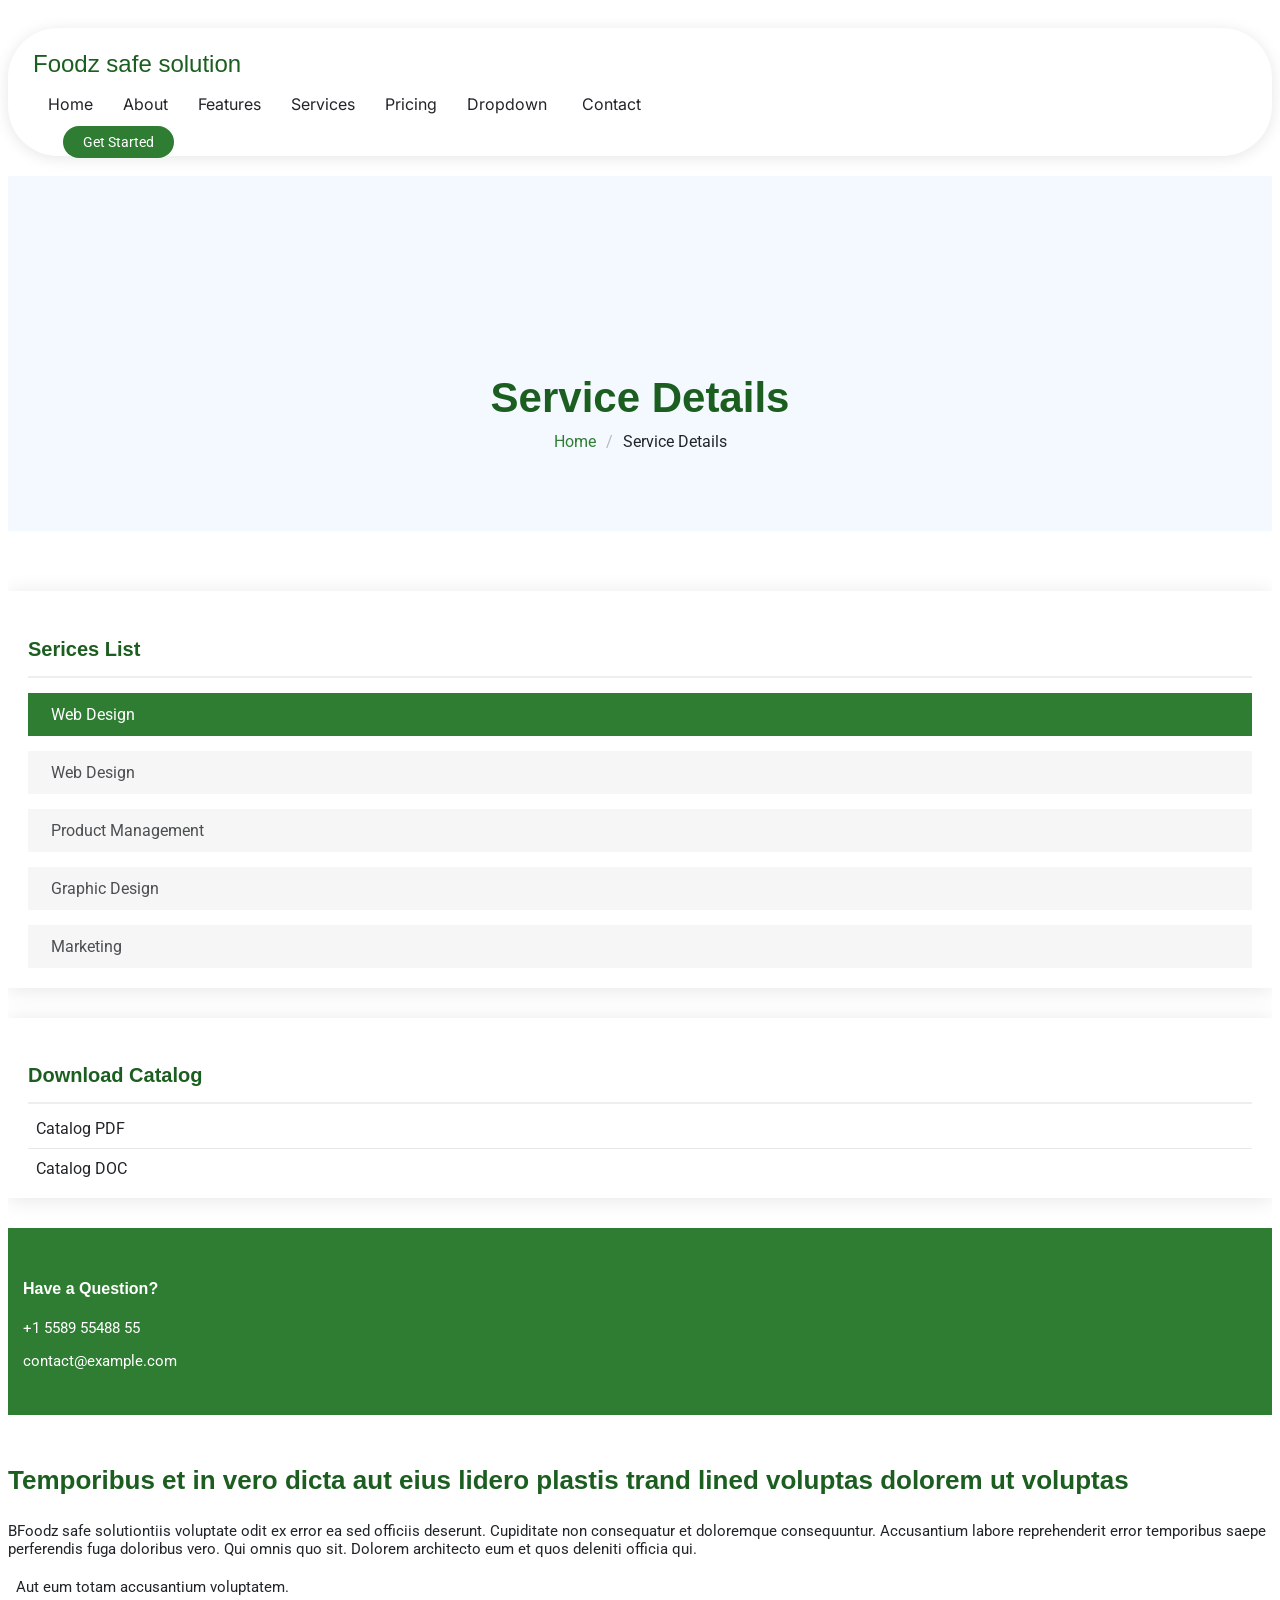
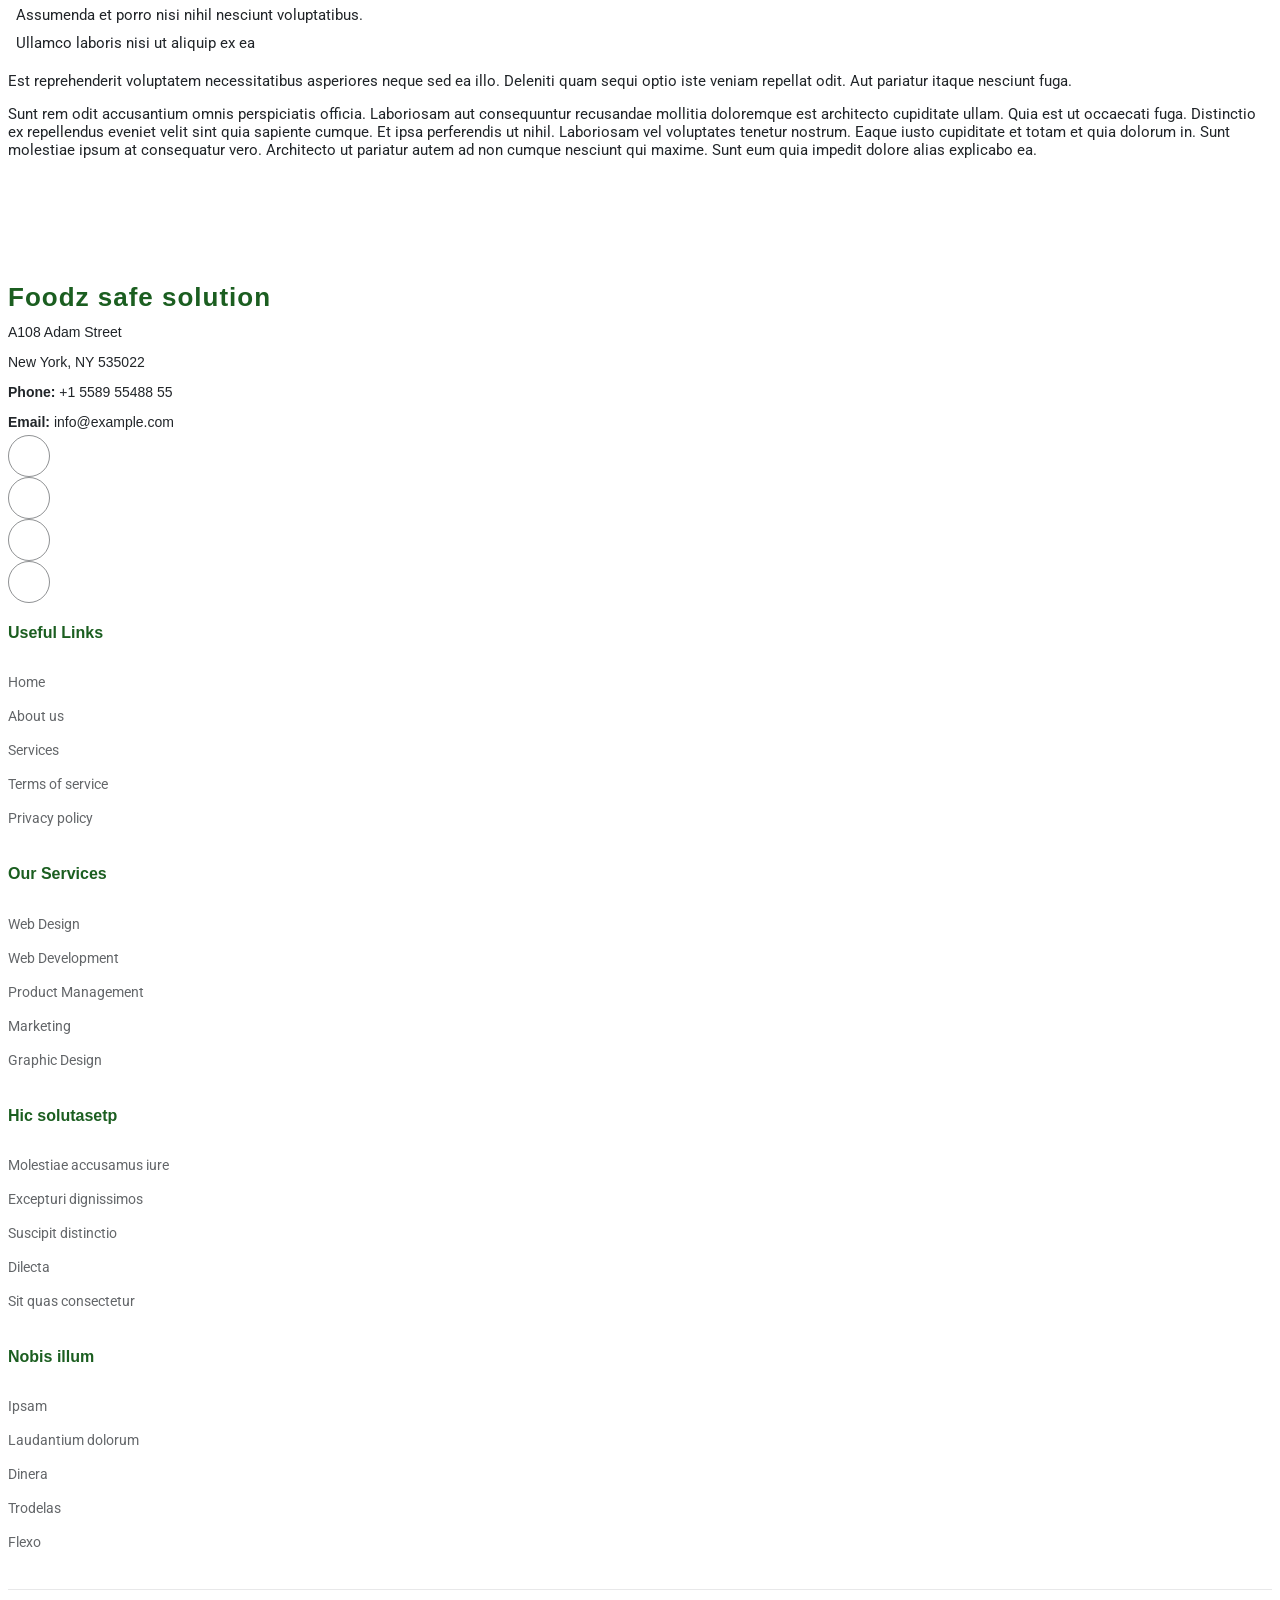
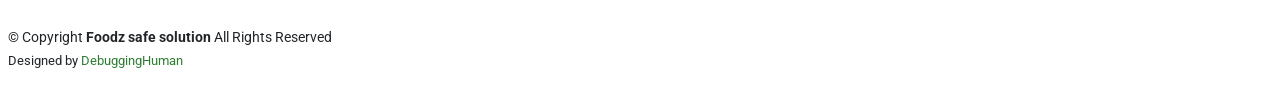
==== service-details.html @ 7468b407 "Initial commit" ====
<!DOCTYPE html>
<html lang="en">

<head>
  <meta charset="utf-8">
  <meta content="width=device-width, initial-scale=1.0" name="viewport">
  <title>Service Details - Foodz safe solution</title>
  <meta name="description" content="">
  <meta name="keywords" content="">

  <!-- Favicons -->
  <link href="assets/img/favicon.png" rel="icon">
  <link href="assets/img/apple-touch-icon.png" rel="apple-touch-icon">

  <!-- Fonts -->
  <link href="https://fonts.googleapis.com" rel="preconnect">
  <link href="https://fonts.gstatic.com" rel="preconnect" crossorigin>
  <link href="https://fonts.googleapis.com/css2?family=Roboto:ital,wght@0,100;0,300;0,400;0,500;0,700;0,900;1,100;1,300;1,400;1,500;1,700;1,900&family=Inter:wght@100;200;300;400;500;600;700;800;900&family=Nunito:ital,wght@0,200;0,300;0,400;0,500;0,600;0,700;0,800;0,900;1,200;1,300;1,400;1,500;1,600;1,700;1,800;1,900&display=swap" rel="stylesheet">

  <!-- Vendor CSS Files -->
  <link href="assets/vendor/bootstrap/css/bootstrap.min.css" rel="stylesheet">
  <link href="assets/vendor/bootstrap-icons/bootstrap-icons.css" rel="stylesheet">
  <link href="assets/vendor/aos/aos.css" rel="stylesheet">
  <link href="assets/vendor/glightbox/css/glightbox.min.css" rel="stylesheet">
  <link href="assets/vendor/swiper/swiper-bundle.min.css" rel="stylesheet">

  <!-- Main CSS File -->
  <link href="assets/css/main.css" rel="stylesheet">
</head>

<body class="service-details-page">

  <header id="header" class="header d-flex align-items-center fixed-top">
    <div class="header-container container-fluid container-xl position-relative d-flex align-items-center justify-content-between">

      <a href="index.html" class="logo d-flex align-items-center me-auto me-xl-0">
        <!-- Uncomment the line below if you also wish to use an image logo -->
        <!-- <img src="assets/img/logo.png" alt=""> -->
        <h1 class="sitename">Foodz safe solution</h1>
      </a>

      <nav id="navmenu" class="navmenu">
        <ul>
          <li><a href="#hero">Home</a></li>
          <li><a href="#about">About</a></li>
          <li><a href="#features">Features</a></li>
          <li><a href="#services">Services</a></li>
          <li><a href="#pricing">Pricing</a></li>
          <li class="dropdown"><a href="#"><span>Dropdown</span> <i class="bi bi-chevron-down toggle-dropdown"></i></a>
            <ul>
              <li><a href="#">Dropdown 1</a></li>
              <li class="dropdown"><a href="#"><span>Deep Dropdown</span> <i class="bi bi-chevron-down toggle-dropdown"></i></a>
                <ul>
                  <li><a href="#">Deep Dropdown 1</a></li>
                  <li><a href="#">Deep Dropdown 2</a></li>
                  <li><a href="#">Deep Dropdown 3</a></li>
                  <li><a href="#">Deep Dropdown 4</a></li>
                  <li><a href="#">Deep Dropdown 5</a></li>
                </ul>
              </li>
              <li><a href="#">Dropdown 2</a></li>
              <li><a href="#">Dropdown 3</a></li>
              <li><a href="#">Dropdown 4</a></li>
            </ul>
          </li>
          <li><a href="#contact">Contact</a></li>
        </ul>
        <i class="mobile-nav-toggle d-xl-none bi bi-list"></i>
      </nav>

      <a class="btn-getstarted" href="index.html#about">Get Started</a>

    </div>
  </header>

  <main class="main">

    <!-- Page Title -->
    <div class="page-title light-background">
      <div class="container">
        <h1>Service Details</h1>
        <nav class="breadcrumbs">
          <ol>
            <li><a href="index.html">Home</a></li>
            <li class="current">Service Details</li>
          </ol>
        </nav>
      </div>
    </div><!-- End Page Title -->

    <!-- Service Details Section -->
    <section id="service-details" class="service-details section">

      <div class="container">

        <div class="row gy-5">

          <div class="col-lg-4" data-aos="fade-up" data-aos-delay="100">

            <div class="service-box">
              <h4>Serices List</h4>
              <div class="services-list">
                <a href="#" class="active"><i class="bi bi-arrow-right-circle"></i><span>Web Design</span></a>
                <a href="#"><i class="bi bi-arrow-right-circle"></i><span>Web Design</span></a>
                <a href="#"><i class="bi bi-arrow-right-circle"></i><span>Product Management</span></a>
                <a href="#"><i class="bi bi-arrow-right-circle"></i><span>Graphic Design</span></a>
                <a href="#"><i class="bi bi-arrow-right-circle"></i><span>Marketing</span></a>
              </div>
            </div><!-- End Services List -->

            <div class="service-box">
              <h4>Download Catalog</h4>
              <div class="download-catalog">
                <a href="#"><i class="bi bi-filetype-pdf"></i><span>Catalog PDF</span></a>
                <a href="#"><i class="bi bi-file-earmark-word"></i><span>Catalog DOC</span></a>
              </div>
            </div><!-- End Services List -->

            <div class="help-box d-flex flex-column justify-content-center align-items-center">
              <i class="bi bi-headset help-icon"></i>
              <h4>Have a Question?</h4>
              <p class="d-flex align-items-center mt-2 mb-0"><i class="bi bi-telephone me-2"></i> <span>+1 5589 55488 55</span></p>
              <p class="d-flex align-items-center mt-1 mb-0"><i class="bi bi-envelope me-2"></i> <a href="mailto:contact@example.com">contact@example.com</a></p>
            </div>

          </div>

          <div class="col-lg-8 ps-lg-5" data-aos="fade-up" data-aos-delay="200">
            <img src="assets/img/services.jpg" alt="" class="img-fluid services-img">
            <h3>Temporibus et in vero dicta aut eius lidero plastis trand lined voluptas dolorem ut voluptas</h3>
            <p>
              BFoodz safe solutiontiis voluptate odit ex error ea sed officiis deserunt. Cupiditate non consequatur et doloremque consequuntur. Accusantium labore reprehenderit error temporibus saepe perferendis fuga doloribus vero. Qui omnis quo sit. Dolorem architecto eum et quos deleniti officia qui.
            </p>
            <ul>
              <li><i class="bi bi-check-circle"></i> <span>Aut eum totam accusantium voluptatem.</span></li>
              <li><i class="bi bi-check-circle"></i> <span>Assumenda et porro nisi nihil nesciunt voluptatibus.</span></li>
              <li><i class="bi bi-check-circle"></i> <span>Ullamco laboris nisi ut aliquip ex ea</span></li>
            </ul>
            <p>
              Est reprehenderit voluptatem necessitatibus asperiores neque sed ea illo. Deleniti quam sequi optio iste veniam repellat odit. Aut pariatur itaque nesciunt fuga.
            </p>
            <p>
              Sunt rem odit accusantium omnis perspiciatis officia. Laboriosam aut consequuntur recusandae mollitia doloremque est architecto cupiditate ullam. Quia est ut occaecati fuga. Distinctio ex repellendus eveniet velit sint quia sapiente cumque. Et ipsa perferendis ut nihil. Laboriosam vel voluptates tenetur nostrum. Eaque iusto cupiditate et totam et quia dolorum in. Sunt molestiae ipsum at consequatur vero. Architecto ut pariatur autem ad non cumque nesciunt qui maxime. Sunt eum quia impedit dolore alias explicabo ea.
            </p>
          </div>

        </div>

      </div>

    </section><!-- /Service Details Section -->

  </main>

  <footer id="footer" class="footer">

    <div class="container footer-top">
      <div class="row gy-4">
        <div class="col-lg-4 col-md-6 footer-about">
          <a href="index.html" class="logo d-flex align-items-center">
            <span class="sitename">Foodz safe solution</span>
          </a>
          <div class="footer-contact pt-3">
            <p>A108 Adam Street</p>
            <p>New York, NY 535022</p>
            <p class="mt-3"><strong>Phone:</strong> <span>+1 5589 55488 55</span></p>
            <p><strong>Email:</strong> <span>info@example.com</span></p>
          </div>
          <div class="social-links d-flex mt-4">
            <a href=""><i class="bi bi-twitter-x"></i></a>
            <a href=""><i class="bi bi-facebook"></i></a>
            <a href=""><i class="bi bi-instagram"></i></a>
            <a href=""><i class="bi bi-linkedin"></i></a>
          </div>
        </div>

        <div class="col-lg-2 col-md-3 footer-links">
          <h4>Useful Links</h4>
          <ul>
            <li><a href="#">Home</a></li>
            <li><a href="#">About us</a></li>
            <li><a href="#">Services</a></li>
            <li><a href="#">Terms of service</a></li>
            <li><a href="#">Privacy policy</a></li>
          </ul>
        </div>

        <div class="col-lg-2 col-md-3 footer-links">
          <h4>Our Services</h4>
          <ul>
            <li><a href="#">Web Design</a></li>
            <li><a href="#">Web Development</a></li>
            <li><a href="#">Product Management</a></li>
            <li><a href="#">Marketing</a></li>
            <li><a href="#">Graphic Design</a></li>
          </ul>
        </div>

        <div class="col-lg-2 col-md-3 footer-links">
          <h4>Hic solutasetp</h4>
          <ul>
            <li><a href="#">Molestiae accusamus iure</a></li>
            <li><a href="#">Excepturi dignissimos</a></li>
            <li><a href="#">Suscipit distinctio</a></li>
            <li><a href="#">Dilecta</a></li>
            <li><a href="#">Sit quas consectetur</a></li>
          </ul>
        </div>

        <div class="col-lg-2 col-md-3 footer-links">
          <h4>Nobis illum</h4>
          <ul>
            <li><a href="#">Ipsam</a></li>
            <li><a href="#">Laudantium dolorum</a></li>
            <li><a href="#">Dinera</a></li>
            <li><a href="#">Trodelas</a></li>
            <li><a href="#">Flexo</a></li>
          </ul>
        </div>

      </div>
    </div>

    <div class="container copyright text-center mt-4">
      <p>© <span>Copyright</span> <strong class="px-1 sitename">Foodz safe solution</strong> <span>All Rights Reserved</span></p>
      <div class="credits">
        Designed by <a href="https://debugginghuman.com/">DebuggingHuman</a>
      </div>
    </div>

  </footer>

  <!-- Scroll Top -->
  <a href="#" id="scroll-top" class="scroll-top d-flex align-items-center justify-content-center"><i class="bi bi-arrow-up-short"></i></a>

  <!-- Vendor JS Files -->
  <script src="assets/vendor/bootstrap/js/bootstrap.bundle.min.js"></script>
  <script src="assets/vendor/aos/aos.js"></script>
  <script src="assets/vendor/glightbox/js/glightbox.min.js"></script>
  <script src="assets/vendor/swiper/swiper-bundle.min.js"></script>
  <script src="assets/vendor/purecounter/purecounter_vanilla.js"></script>

  <!-- Main JS File -->
  <script src="assets/js/main.js"></script>

</body>

</html>
---- assets/css/main.css ----
/* Fonts */
:root {
  --default-font: "Roboto",  system-ui, -apple-system, "Segoe UI", Roboto, "Helvetica Neue", Arial, "Noto Sans", "Liberation Sans", sans-serif, "Apple Color Emoji", "Segoe UI Emoji", "Segoe UI Symbol", "Noto Color Emoji";
  --heading-font: "Sora",  sans-serif;
  --nav-font: "Inter",  sans-serif;
}

/* Global Colors - The following color variables are used throughout the website. Updating them here will change the color scheme of the entire website */
:root { 
  --background-color: #ffffff; /* Background color for the entire website, including individual sections */
  --default-color: #212529; /* Default color used for the majority of the text content across the entire website */
  --heading-color: #1B5E20; /* Color for headings, subheadings and title throughout the website */
  --accent-color: #2E7D32; /* Accent color that represents your brand on the website. It's used for buttons, links, and other elements that need to stand out */
  --surface-color: #ffffff; /* The surface color is used as a background of boxed elements within sections, such as cards, icon boxes, or other elements that require a visual separation from the global background. */
  --contrast-color: #ffffff; /* Contrast color for text, ensuring readability against backgrounds of accent, heading, or default colors. */
}

/* Nav Menu Colors - The following color variables are used specifically for the navigation menu. They are separate from the global colors to allow for more customization options */
:root {
  --nav-color: #212529;  /* The default color of the main navmenu links */
  --nav-hover-color: #2E7D32; /* Applied to main navmenu links when they are hovered over or active */
  --nav-mobile-background-color: #ffffff; /* Used as the background color for mobile navigation menu */
  --nav-dropdown-background-color: #ffffff; /* Used as the background color for dropdown items that appear when hovering over primary navigation items */
  --nav-dropdown-color: #212529; /* Used for navigation links of the dropdown items in the navigation menu. */
  --nav-dropdown-hover-color: #2E7D32; /* Similar to --nav-hover-color, this color is applied to dropdown navigation links when they are hovered over. */
}

/* Color Presets - These classes override global colors when applied to any section or element, providing reuse of the sam color scheme. */

.light-background {
  --background-color: #f3f9ff;
  --surface-color: #ffffff;
}

.dark-background {
  --background-color: #2E7D32;
  --default-color: #ffffff;
  --heading-color: #ffffff;
  --surface-color: #4CAF50;
  --contrast-color: #ffffff;
}

/* Smooth scroll */
:root {
  scroll-behavior: smooth;
}

/*--------------------------------------------------------------
# General Styling & Shared Classes
--------------------------------------------------------------*/
body {
  color: var(--default-color);
  background-color: var(--background-color);
  font-family: var(--default-font);
}

a {
  color: var(--accent-color);
  text-decoration: none;
  transition: 0.3s;
}

a:hover {
  color: color-mix(in srgb, var(--accent-color), transparent 25%);
  text-decoration: none;
}

h1,
h2,
h3,
h4,
h5,
h6 {
  color: var(--heading-color);
  font-family: var(--heading-font);
}

/* PHP Email Form Messages
------------------------------*/
.php-email-form .error-message {
  display: none;
  background: #df1529;
  color: #ffffff;
  text-align: left;
  padding: 15px;
  margin-bottom: 24px;
  font-weight: 600;
}

.php-email-form .sent-message {
  display: none;
  color: #ffffff;
  background: #059652;
  text-align: center;
  padding: 15px;
  margin-bottom: 24px;
  font-weight: 600;
}

.php-email-form .loading {
  display: none;
  background: var(--surface-color);
  text-align: center;
  padding: 15px;
  margin-bottom: 24px;
}

.php-email-form .loading:before {
  content: "";
  display: inline-block;
  border-radius: 50%;
  width: 24px;
  height: 24px;
  margin: 0 10px -6px 0;
  border: 3px solid var(--accent-color);
  border-top-color: var(--surface-color);
  animation: php-email-form-loading 1s linear infinite;
}

@keyframes php-email-form-loading {
  0% {
    transform: rotate(0deg);
  }

  100% {
    transform: rotate(360deg);
  }
}

/*--------------------------------------------------------------
# Global Header
--------------------------------------------------------------*/
.header {
  --background-color: rgba(255, 255, 255, 0);
  color: var(--default-color);
  background-color: var(--background-color);
  padding: 20px 0;
  transition: all 0.5s;
  z-index: 997;
}

.header .header-container {
  background: var(--surface-color);
  border-radius: 50px;
  padding: 5px 25px;
  box-shadow: 0px 2px 15px rgba(0, 0, 0, 0.1);
}

.scrolled .header .header-container {
  background: color-mix(in srgb, var(--surface-color), transparent 5%);
}

.header .logo {
  line-height: 1;
  padding-left: 5px;
}

.header .logo img {
  max-height: 36px;
  margin-right: 8px;
}

.header .logo h1 {
  font-size: 24px;
  margin: 0;
  font-weight: 500;
  color: var(--heading-color);
}

.header .btn-getstarted,
.header .btn-getstarted:focus {
  color: var(--contrast-color);
  background: var(--accent-color);
  font-size: 14px;
  padding: 8px 20px;
  margin: 0 0 0 30px;
  border-radius: 50px;
  transition: 0.3s;
}

.header .btn-getstarted:hover,
.header .btn-getstarted:focus:hover {
  color: var(--contrast-color);
  background: color-mix(in srgb, var(--accent-color), transparent 15%);
}

@media (max-width: 1200px) {
  .header {
    padding-top: 10px;
  }

  .header .header-container {
    margin-left: 10px;
    margin-right: 10px;
    padding: 10px 5px 10px 15px;
  }

  .header .logo {
    order: 1;
  }

  .header .btn-getstarted {
    order: 2;
    margin: 0 10px 0 0;
    padding: 6px 15px;
  }

  .header .navmenu {
    order: 3;
  }
}

/*--------------------------------------------------------------
# Navigation Menu
--------------------------------------------------------------*/
/* Navmenu - Desktop */
@media (min-width: 1200px) {
  .navmenu {
    padding: 0;
  }

  .navmenu ul {
    margin: 0;
    padding: 0;
    display: flex;
    list-style: none;
    align-items: center;
  }

  .navmenu li {
    position: relative;
  }

  .navmenu a,
  .navmenu a:focus {
    color: var(--nav-color);
    padding: 18px 15px;
    font-size: 16px;
    font-family: var(--nav-font);
    font-weight: 400;
    display: flex;
    align-items: center;
    justify-content: space-between;
    white-space: nowrap;
    transition: 0.3s;
  }

  .navmenu a i,
  .navmenu a:focus i {
    font-size: 12px;
    line-height: 0;
    margin-left: 5px;
    transition: 0.3s;
  }

  .navmenu li:last-child a {
    padding-right: 0;
  }

  .navmenu li:hover>a,
  .navmenu .active,
  .navmenu .active:focus {
    color: var(--nav-hover-color);
  }

  .navmenu .dropdown ul {
    margin: 0;
    padding: 10px 0;
    background: var(--nav-dropdown-background-color);
    display: block;
    position: absolute;
    visibility: hidden;
    left: 14px;
    top: 130%;
    opacity: 0;
    transition: 0.3s;
    border-radius: 4px;
    z-index: 99;
    box-shadow: 0px 0px 30px rgba(0, 0, 0, 0.1);
  }

  .navmenu .dropdown ul li {
    min-width: 200px;
  }

  .navmenu .dropdown ul a {
    padding: 10px 20px;
    font-size: 15px;
    text-transform: none;
    color: var(--nav-dropdown-color);
  }

  .navmenu .dropdown ul a i {
    font-size: 12px;
  }

  .navmenu .dropdown ul a:hover,
  .navmenu .dropdown ul .active:hover,
  .navmenu .dropdown ul li:hover>a {
    color: var(--nav-dropdown-hover-color);
  }

  .navmenu .dropdown:hover>ul {
    opacity: 1;
    top: 100%;
    visibility: visible;
  }

  .navmenu .dropdown .dropdown ul {
    top: 0;
    left: -90%;
    visibility: hidden;
  }

  .navmenu .dropdown .dropdown:hover>ul {
    opacity: 1;
    top: 0;
    left: -100%;
    visibility: visible;
  }
}

/* Navmenu - Mobile */
@media (max-width: 1199px) {
  .mobile-nav-toggle {
    color: var(--nav-color);
    font-size: 28px;
    line-height: 0;
    margin-right: 10px;
    cursor: pointer;
    transition: color 0.3s;
  }

  .navmenu {
    padding: 0;
    z-index: 9997;
  }

  .navmenu ul {
    display: none;
    list-style: none;
    position: absolute;
    inset: 60px 20px 20px 20px;
    padding: 10px 0;
    margin: 0;
    border-radius: 6px;
    background-color: var(--nav-mobile-background-color);
    overflow-y: auto;
    transition: 0.3s;
    z-index: 9998;
    box-shadow: 0px 0px 30px rgba(0, 0, 0, 0.1);
  }

  .navmenu a,
  .navmenu a:focus {
    color: var(--nav-dropdown-color);
    padding: 10px 20px;
    font-family: var(--nav-font);
    font-size: 17px;
    font-weight: 500;
    display: flex;
    align-items: center;
    justify-content: space-between;
    white-space: nowrap;
    transition: 0.3s;
  }

  .navmenu a i,
  .navmenu a:focus i {
    font-size: 12px;
    line-height: 0;
    margin-left: 5px;
    width: 30px;
    height: 30px;
    display: flex;
    align-items: center;
    justify-content: center;
    border-radius: 50%;
    transition: 0.3s;
    background-color: color-mix(in srgb, var(--accent-color), transparent 90%);
  }

  .navmenu a i:hover,
  .navmenu a:focus i:hover {
    background-color: var(--accent-color);
    color: var(--contrast-color);
  }

  .navmenu a:hover,
  .navmenu .active,
  .navmenu .active:focus {
    color: var(--nav-dropdown-hover-color);
  }

  .navmenu .active i,
  .navmenu .active:focus i {
    background-color: var(--accent-color);
    color: var(--contrast-color);
    transform: rotate(180deg);
  }

  .navmenu .dropdown ul {
    position: static;
    display: none;
    z-index: 99;
    padding: 10px 0;
    margin: 10px 20px;
    background-color: var(--nav-dropdown-background-color);
    border: 1px solid color-mix(in srgb, var(--default-color), transparent 90%);
    box-shadow: none;
    transition: all 0.5s ease-in-out;
  }

  .navmenu .dropdown ul ul {
    background-color: rgba(33, 37, 41, 0.1);
  }

  .navmenu .dropdown>.dropdown-active {
    display: block;
    background-color: rgba(33, 37, 41, 0.03);
  }

  .mobile-nav-active {
    overflow: hidden;
  }

  .mobile-nav-active .mobile-nav-toggle {
    color: #fff;
    position: absolute;
    font-size: 32px;
    top: 15px;
    right: 15px;
    margin-right: 0;
    z-index: 9999;
  }

  .mobile-nav-active .navmenu {
    position: fixed;
    overflow: hidden;
    inset: 0;
    background: rgba(33, 37, 41, 0.8);
    transition: 0.3s;
  }

  .mobile-nav-active .navmenu>ul {
    display: block;
  }
}

/*--------------------------------------------------------------
# Global Footer
--------------------------------------------------------------*/
.footer {
  color: var(--default-color);
  background-color: var(--background-color);
  font-size: 14px;
  position: relative;
}

.footer .footer-top {
  padding-top: 50px;
}

.footer .footer-about .logo {
  line-height: 1;
  margin-bottom: 25px;
}

.footer .footer-about .logo img {
  max-height: 40px;
  margin-right: 6px;
}

.footer .footer-about .logo span {
  color: var(--heading-color);
  font-family: var(--heading-font);
  font-size: 26px;
  font-weight: 700;
  letter-spacing: 1px;
}

.footer .footer-about p {
  font-size: 14px;
  font-family: var(--heading-font);
}

.footer .social-links a {
  display: flex;
  align-items: center;
  justify-content: center;
  width: 40px;
  height: 40px;
  border-radius: 50%;
  border: 1px solid color-mix(in srgb, var(--default-color), transparent 50%);
  font-size: 16px;
  color: color-mix(in srgb, var(--default-color), transparent 20%);
  margin-right: 10px;
  transition: 0.3s;
}

.footer .social-links a:hover {
  color: var(--accent-color);
  border-color: var(--accent-color);
}

.footer h4 {
  font-size: 16px;
  font-weight: bold;
  position: relative;
  padding-bottom: 12px;
}

.footer .footer-links {
  margin-bottom: 30px;
}

.footer .footer-links ul {
  list-style: none;
  padding: 0;
  margin: 0;
}

.footer .footer-links ul i {
  padding-right: 2px;
  font-size: 12px;
  line-height: 0;
}

.footer .footer-links ul li {
  padding: 10px 0;
  display: flex;
  align-items: center;
}

.footer .footer-links ul li:first-child {
  padding-top: 0;
}

.footer .footer-links ul a {
  color: color-mix(in srgb, var(--default-color), transparent 30%);
  display: inline-block;
  line-height: 1;
}

.footer .footer-links ul a:hover {
  color: var(--accent-color);
}

.footer .footer-contact p {
  margin-bottom: 5px;
}

.footer .copyright {
  padding: 25px 0;
  border-top: 1px solid color-mix(in srgb, var(--default-color), transparent 90%);
}

.footer .copyright p {
  margin-bottom: 0;
}

.footer .credits {
  margin-top: 8px;
  font-size: 13px;
}

/*--------------------------------------------------------------
# Scroll Top Button
--------------------------------------------------------------*/
.scroll-top {
  position: fixed;
  visibility: hidden;
  opacity: 0;
  right: 15px;
  bottom: -15px;
  z-index: 99999;
  background-color: var(--accent-color);
  width: 44px;
  height: 44px;
  border-radius: 50px;
  transition: all 0.4s;
}

.scroll-top i {
  font-size: 24px;
  color: var(--contrast-color);
  line-height: 0;
}

.scroll-top:hover {
  background-color: color-mix(in srgb, var(--accent-color), transparent 20%);
  color: var(--contrast-color);
}

.scroll-top.active {
  visibility: visible;
  opacity: 1;
  bottom: 15px;
}

/*--------------------------------------------------------------
# Disable aos animation delay on mobile devices
--------------------------------------------------------------*/
@media screen and (max-width: 768px) {
  [data-aos-delay] {
    transition-delay: 0 !important;
  }
}

/*--------------------------------------------------------------
# Global Page Titles & Breadcrumbs
--------------------------------------------------------------*/
.page-title {
  color: var(--default-color);
  background-color: var(--background-color);
  padding: 170px 0 80px 0;
  text-align: center;
  position: relative;
}

.page-title h1 {
  font-size: 42px;
  font-weight: 700;
  margin-bottom: 10px;
}

.page-title .breadcrumbs ol {
  display: flex;
  flex-wrap: wrap;
  list-style: none;
  justify-content: center;
  padding: 0;
  margin: 0;
  font-size: 16px;
  font-weight: 400;
}

.page-title .breadcrumbs ol li+li {
  padding-left: 10px;
}

.page-title .breadcrumbs ol li+li::before {
  content: "/";
  display: inline-block;
  padding-right: 10px;
  color: color-mix(in srgb, var(--default-color), transparent 70%);
}

/*--------------------------------------------------------------
# Global Sections
--------------------------------------------------------------*/
section,
.section {
  color: var(--default-color);
  background-color: var(--background-color);
  padding: 60px 0;
  scroll-margin-top: 90px;
  overflow: clip;
}

@media (max-width: 1199px) {

  section,
  .section {
    scroll-margin-top: 66px;
  }
}

/*--------------------------------------------------------------
# Global Section Titles
--------------------------------------------------------------*/
.section-title {
  text-align: center;
  padding-bottom: 60px;
  position: relative;
}

.section-title h2 {
  font-size: 32px;
  font-weight: 700;
  margin-bottom: 20px;
  padding-bottom: 20px;
  position: relative;
}

.section-title h2:after {
  content: "";
  position: absolute;
  display: block;
  width: 50px;
  height: 3px;
  background: var(--accent-color);
  left: 0;
  right: 0;
  bottom: 0;
  margin: auto;
}

.section-title p {
  margin-bottom: 0;
}

/*--------------------------------------------------------------
# Hero Section
--------------------------------------------------------------*/
.hero {
  position: relative;
  padding-top: 160px;
  background: linear-gradient(180deg, color-mix(in srgb, var(--accent-color), transparent 95%) 100%, 
                                       color-mix(in srgb, var(--accent-color), transparent 98%) 25%,
                                        transparent 50%);
}

.hero::before {
  content: "";
  position: absolute;
  top: 0;
  left: 0;
  width: 100%;
  height: 100%;
  background: radial-gradient(circle at 90% 10%, color-mix(in srgb, var(--accent-color), transparent 92%), transparent 40%);
  pointer-events: none;
}

.hero .hero-content {
  position: relative;
  z-index: 1;
}

.hero .hero-content h1 {
font-family: "DM Sans", sans-serif; font-style: italic;}
.hero .hero-content h1 .accent-text {
  color: #12544c;
}

@media (max-width: 992px) {
  .hero .hero-content {
    text-align: center;
    margin-bottom: 3rem;
  }

  .hero .hero-content h1 {
    font-size: 3rem;
}

  .hero .hero-content .hero-buttons {
    justify-content: center;
  }
}

@media (max-width: 575px) {
  .hero .hero-content h1 {
    font-size: 2.3rem;
  }
}

.hero .company-badge {
  display: inline-flex;
  align-items: center;
  padding: 0.5rem 1rem;
  background-color: color-mix(in srgb, var(--accent-color), transparent 92%);
  border-radius: 50px;
  color: var(--accent-color);
  font-weight: 500;
}

.hero .company-badge i {
  font-size: 1.25rem;
}

.hero .btn-primary {
  background-color: var(--accent-color);
  border-color: var(--accent-color);
  color: var(--contrast-color);
  padding: 0.75rem 2.5rem;
  border-radius: 50px;
  font-weight: 500;
  transition: all 0.3s ease;
}

.hero .btn-primary:hover {
  background-color: color-mix(in srgb, var(--accent-color), black 20%);
  border-color: color-mix(in srgb, var(--accent-color), black 20%);
}

.hero .btn-link {
  color: var(--heading-color);
  text-decoration: none;
  font-weight: 500;
  transition: all 0.3s ease;
}

.hero .btn-link:hover {
  color: var(--accent-color);
}

.hero .btn-link i {
  font-size: 1.5rem;
  vertical-align: middle;
}

.hero .hero-image {
  position: relative;
  text-align: center;
  z-index: 1;
}

.hero .hero-image img {
  max-width: 100%;
  height: auto;
}

.hero .customers-badge {
  position: absolute;
  bottom: 10px;
  right: 30px;
  background-color: var(--surface-color);
  padding: 1rem;
  border-radius: 10px;
  box-shadow: 0 5px 20px rgba(0, 0, 0, 0.1);
  max-width: 300px;
  animation: float-badge 3s ease-in-out infinite;
  will-change: transform;
}

.hero .customers-badge .customer-avatars {
  display: flex;
  align-items: center;
  margin-bottom: 0.5rem;
}

.hero .customers-badge .avatar {
  width: 35px;
  height: 35px;
  border-radius: 50%;
  border: 2px solid var(--surface-color);
  margin-left: -8px;
}

.hero .customers-badge .avatar:first-child {
  margin-left: 0;
}

.hero .customers-badge .avatar.more {
  background-color: var(--accent-color);
  color: var(--contrast-color);
  display: flex;
  align-items: center;
  justify-content: center;
  font-size: 0.75rem;
  font-weight: 600;
}

.hero .customers-badge p {
  font-size: 0.875rem;
  color: color-mix(in srgb, var(--default-color), transparent 40%);
}

@media (max-width: 992px) {
  .hero .customers-badge {
    position: static;
    margin: 1rem auto;
    max-width: 250px;
  }
}

.hero .stats-row {
  position: relative;
  z-index: 1;
  margin-top: 5rem;
  background-color: var(--surface-color);
  border-radius: 20px;
  box-shadow: 0 5px 15px rgba(0, 0, 0, 0.05);
  padding-bottom: 2rem;
}

.hero .stat-item {
  display: flex;
  align-items: center;
  gap: 1rem;
  padding: 2rem;
}

.hero .stat-item .stat-icon {
  flex-shrink: 0;
  width: 64px;
  height: 64px;
  display: flex;
  align-items: center;
  justify-content: center;
  background-color: color-mix(in srgb, var(--accent-color), transparent 92%);
  border-radius: 50px;
  transition: 0.3s;
}

.hero .stat-item .stat-icon i {
  font-size: 1.5rem;
  color: var(--accent-color);
}

.hero .stat-item:hover .stat-icon {
  background-color: var(--accent-color);
}

.hero .stat-item:hover .stat-icon i {
  color: var(--contrast-color);
}

.hero .stat-item .stat-content {
  flex-grow: 1;
}

.hero .stat-item .stat-content h4 {
  font-size: 1.25rem;
  margin-bottom: 0.25rem;
  font-weight: 600;
}

.hero .stat-item .stat-content p {
  font-size: 0.875rem;
  color: color-mix(in srgb, var(--default-color), transparent 40%);
  margin: 0;
}

@media (max-width: 575px) {
  .hero .stat-item {
    padding: 1.5rem;
  }
}

@keyframes float-badge {
  0% {
    transform: translateY(0);
  }

  50% {
    transform: translateY(-10px);
  }

  100% {
    transform: translateY(0);
  }
}

/*--------------------------------------------------------------
# About Section
--------------------------------------------------------------*/
.about .about-meta {
  color: var(--accent-color);
  font-weight: 600;
  margin-bottom: 1rem;
  display: inline-block;
}

.about .about-title {
  font-size: 1.75rem;
  margin-bottom: 1rem;
  line-height: 1.2;
  font-weight: 700;
}

@media (max-width: 992px) {
  .about .about-title {
    font-size: 2rem;
  }
}

.about .about-description {
  margin-bottom: 2rem;
  color: color-mix(in srgb, var(--default-color), transparent 20%);
}

.about .feature-list-wrapper {
  margin-bottom: 2rem;
}

.about .feature-list {
  list-style: none;
  padding: 0;
  margin: 0;
}

.about .feature-list li {
  display: flex;
  align-items: center;
  gap: 0.75rem;
  margin-bottom: 1rem;
  font-size: 1rem;
}

.about .feature-list li i {
  color: var(--accent-color);
  font-size: 1.25rem;
}

.about .profile .profile-image {
  width: 60px;
  height: 60px;
  border-radius: 50%;
  object-fit: cover;
}

.about .profile .profile-name {
  font-size: 1.125rem;
  margin: 0;
}

.about .profile .profile-position {
  color: var(--accent-color);
  margin: 0;
  font-size: 0.875rem;
}

.about .contact-info {
  padding: 1rem 1.5rem;
  background-color: var(--surface-color);
  border-radius: 0.5rem;
  box-shadow: 0 0 15px rgba(0, 0, 0, 0.06);
}

.about .contact-info i {
  color: var(--accent-color);
  font-size: 1.5rem;
}

.about .contact-info .contact-label {
  color: color-mix(in srgb, var(--default-color), transparent 30%);
  font-size: 0.875rem;
  margin: 0;
}

.about .contact-info .contact-number {
  font-weight: 600;
  margin: 0;
}

.about .image-wrapper {
  position: relative;
}

@media (max-width: 992px) {
  .about .image-wrapper {
    padding-left: 0;
    margin-top: 3rem;
    display: flex;
    flex-direction: column;
    gap: 2rem;
  }
}

@media (max-width: 992px) {
  .about .image-wrapper .images {
    display: flex;
    flex-direction: column;
    gap: 1.5rem;
  }
}

@media (max-width: 992px) {
  .about .image-wrapper .main-image {
    margin-left: 0;
  }
}

.about .image-wrapper .small-image {
  position: absolute;
  top: 20%;
  left: -10%;
  width: 45%;
  border: 8px solid var(--surface-color);
}

@media (max-width: 992px) {
  .about .image-wrapper .small-image {
    position: static;
    width: 100%;
    margin: 0 auto;
    border: 0;
  }
}

.about .image-wrapper .experience-badge {
  position: absolute;
  bottom: 5%;
  right: 5%;
  background-color: var(--accent-color);
  color: var(--contrast-color);
  padding: 1.5rem;
  border-radius: 0.5rem;
  text-align: center;
  min-width: 200px;
  animation: experience-float 3s ease-in-out infinite;
}

@media (max-width: 992px) {
  .about .image-wrapper .experience-badge {
    position: static;
    width: fit-content;
    margin: 0 auto;
  }
}

.about .image-wrapper .experience-badge h3 {
  color: var(--contrast-color);
  font-size: 2.5rem;
  margin: 0;
  line-height: 0.5;
}

.about .image-wrapper .experience-badge h3 span {
  font-size: 1rem;
  display: inline-block;
  margin-left: 0.25rem;
}

.about .image-wrapper .experience-badge p {
  margin: 0.5rem 0 0;
  font-size: 0.875rem;
}

@keyframes experience-float {
  0% {
    transform: translateY(0);
  }

  50% {
    transform: translateY(-10px);
  }

  100% {
    transform: translateY(0);
  }
}

/*--------------------------------------------------------------
# Features Section
--------------------------------------------------------------*/
.features .nav-tabs {
  border: 0;
  background-color: color-mix(in srgb, var(--default-color), transparent 96%);
  display: inline-flex;
  align-items: center;
  justify-content: center;
  border-radius: 50px;
  padding: 6px;
  width: auto;
}

.features .nav-item {
  margin: 0;
  padding: 0 5px 0 0;
}

.features .nav-item:last-child {
  padding-right: 0;
}

.features .nav-link {
  background-color: none;
  color: var(--heading-color);
  padding: 10px 30px;
  transition: 0.3s;
  border-radius: 50px;
  display: flex;
  align-items: center;
  justify-content: center;
  cursor: pointer;
  height: 100%;
  border: 0;
  margin: 0;
}

@media (max-width: 468px) {
  .features .nav-link {
    padding: 8px 20px;
  }
}

.features .nav-link i {
  padding-right: 15px;
  font-size: 48px;
}

.features .nav-link h4 {
  font-size: 14px;
  font-weight: 500;
  margin: 0;
}

.features .nav-link:hover {
  border-color: color-mix(in srgb, var(--default-color), transparent 80%);
}

.features .nav-link:hover h4 {
  color: var(--accent-color);
}

.features .nav-link.active {
  background-color: var(--accent-color);
  border-color: var(--accent-color);
}

.features .nav-link.active h4 {
  color: var(--contrast-color);
}

.features .tab-content {
  margin-top: 30px;
}

.features .tab-pane h3 {
  color: var(--heading-color);
  font-weight: 700;
  font-size: 32px;
  position: relative;
  margin-bottom: 20px;
  padding-bottom: 20px;
}

.features .tab-pane h3:after {
  content: "";
  position: absolute;
  display: block;
  width: 60px;
  height: 3px;
  background: var(--accent-color);
  left: 0;
  bottom: 0;
}

.features .tab-pane ul {
  list-style: none;
  padding: 0;
}

.features .tab-pane ul li {
  padding-top: 10px;
}

.features .tab-pane ul i {
  font-size: 20px;
  padding-right: 4px;
  color: var(--accent-color);
}

.features .tab-pane p:last-child {
  margin-bottom: 0;
}

/*--------------------------------------------------------------
# Features Cards Section
--------------------------------------------------------------*/
.features-cards {
  --default-color: #555;
  --heading-color: #333;
}

.features-cards .feature-box {
  height: 100%;
  padding: 40px 30px;
  border-radius: 10px;
}

.features-cards .feature-box i {
  font-size: 44px;
  display: inline-block;
  line-height: 0;
  color: var(--accent-color);
  margin-bottom: 20px;
}

.features-cards .feature-box h4 {
  font-size: 20px;
  font-weight: 700;
  margin: 0 0 10px 0;
}

.features-cards .feature-box p {
  font-size: 15px;
  margin-bottom: 0;
}

.features-cards .feature-box.orange {
  background-color: #fff3e2;
}

.features-cards .feature-box.orange i {
  color: #edb86e;
}

.features-cards .feature-box.blue {
  background-color: #deedfd;
}

.features-cards .feature-box.blue i {
  color: #20a5f8;
}

.features-cards .feature-box.green {
  background-color: #d5f1e4;
}

.features-cards .feature-box.green i {
  color: #48c88a;
}

.features-cards .feature-box.red {
  background-color: #fdeded;
}

.features-cards .feature-box.red i {
  color: #f28484;
}

/*--------------------------------------------------------------
# Features 2 Section
--------------------------------------------------------------*/
.features-2 .feature-item .feature-icon {
  width: 60px;
  height: 60px;
  display: flex;
  align-items: center;
  justify-content: center;
  border-radius: 50%;
  background-color: color-mix(in srgb, var(--accent-color), transparent 92%);
}

.features-2 .feature-item .feature-icon i {
  font-size: 24px;
  color: var(--accent-color);
}

.features-2 .feature-item .feature-content h3 {
  font-size: 20px;
  font-weight: 600;
  margin-bottom: 10px;
}

.features-2 .feature-item .feature-content p {
  color: color-mix(in srgb, var(--default-color), transparent 25%);
  font-size: 15px;
  margin-bottom: 0;
}

.features-2 .phone-mockup {
  position: relative;
  padding: 30px 0;
}

.features-2 .phone-mockup img {
  max-width: 300px;
  height: auto;
  filter: drop-shadow(0 5px 15px rgba(0, 0, 0, 0.1));
}

@media (max-width: 991.98px) {
  .features-2 .feature-item {
    text-align: center !important;
    margin-bottom: 2rem;
  }

  .features-2 .feature-item .d-flex {
    flex-direction: column;
    text-align: center;
    justify-content: center !important;
  }

  .features-2 .phone-mockup {
    margin: 3rem 0;
  }
}

/*--------------------------------------------------------------
# Call To Action Section
--------------------------------------------------------------*/
.call-to-action .container {
  background: var(--accent-color);
  color: var(--contrast-color);
  position: relative;
  overflow: hidden;
  border-radius: 1rem;
  padding: 4rem 2rem;
}

.call-to-action .content h2,
.call-to-action .content p {
  color: var(--contrast-color);
  position: relative;
  z-index: 2;
}

.call-to-action .btn-cta {
  background-color: color-mix(in srgb, var(--contrast-color) 15%, transparent);
  color: var(--contrast-color);
  padding: 12px 40px;
  border-radius: 50px;
  transition: all 0.3s ease;
  border: 2px solid var(--contrast-color);
  position: relative;
  z-index: 2;
}

.call-to-action .btn-cta:hover {
  background-color: var(--contrast-color);
  color: var(--accent-color);
}

.call-to-action .shape {
  position: absolute;
  pointer-events: none;
  z-index: 1;
}

.call-to-action .shape svg {
  width: 100%;
  height: 100%;
}

.call-to-action .shape svg path {
  fill: color-mix(in srgb, var(--contrast-color) 50%, transparent);
}

.call-to-action .shape-1 {
  width: 300px;
  height: 300px;
  top: -100px;
  right: -50px;
  opacity: 0.1;
  transform: rotate(45deg);
  animation: shapes-float 3s ease-in-out infinite;
}

.call-to-action .shape-2 {
  width: 200px;
  height: 200px;
  bottom: -50px;
  left: -50px;
  opacity: 0.15;
  transform: rotate(-15deg);
  animation: shapes-float 4s ease-in-out infinite;
}

.call-to-action .shape-3 {
  width: 150px;
  height: 150px;
  top: 20%;
  right: 15%;
  opacity: 0.08;
  transform: rotate(15deg);
}

.call-to-action .dots {
  position: absolute;
  pointer-events: none;
  z-index: 1;
  color: var(--contrast-color);
}

.call-to-action .dots svg {
  width: 100%;
  height: 100%;
}

.call-to-action .dots-1 {
  width: 200px;
  height: 200px;
  top: -30px;
  left: 10%;
  opacity: 0.1;
  transform: rotate(15deg);
  animation: shapes-float 4s ease-in-out infinite;
}

.call-to-action .dots-2 {
  width: 150px;
  height: 150px;
  bottom: 20px;
  right: 15%;
  opacity: 0.15;
  transform: rotate(-10deg);
}

@keyframes shapes-float {

  0%,
  100% {
    transform: scale(0.8) rotate(45deg) translateY(0);
  }

  50% {
    transform: scale(0.8) rotate(45deg) translateY(-20px);
  }
}

@media (max-width: 992px) {
  .call-to-action .container {
    padding: 3rem 1.5rem;
  }

  .call-to-action .shape-1 {
    width: 200px;
    height: 200px;
  }

  .call-to-action .shape-2 {
    width: 150px;
    height: 150px;
  }

  .call-to-action .shape-3 {
    width: 100px;
    height: 100px;
  }

  .call-to-action .dots-1 {
    width: 150px;
    height: 150px;
  }

  .call-to-action .dots-2 {
    width: 120px;
    height: 120px;
  }

  .call-to-action .dots-3 {
    width: 80px;
    height: 80px;
  }
}

@media (max-width: 575px) {
  .call-to-action .container {
    border-radius: 0;
  }
}

/*--------------------------------------------------------------
# Clients Section
--------------------------------------------------------------*/
.clients .swiper-slide img {
  opacity: 0.5;
  transition: 0.3s;
  filter: grayscale(100);
}

.clients .swiper-slide img:hover {
  filter: none;
  opacity: 1;
}

.clients .swiper-wrapper {
  height: auto;
}

.clients .swiper-pagination {
  margin-top: 20px;
  position: relative;
}

.clients .swiper-pagination .swiper-pagination-bullet {
  width: 12px;
  height: 12px;
  opacity: 1;
  background-color: color-mix(in srgb, var(--default-color), transparent 80%);
}

.clients .swiper-pagination .swiper-pagination-bullet-active {
  background-color: var(--accent-color);
}

/*--------------------------------------------------------------
# Testimonials Section
--------------------------------------------------------------*/
.testimonials .testimonial-item {
  background-color: var(--surface-color);
  box-shadow: 0px 2px 30px rgba(0, 0, 0, 0.08);
  padding: 30px;
  position: relative;
  height: 100%;
}

.testimonials .testimonial-item .testimonial-img {
  width: 90px;
  border-radius: 50px;
  border: 6px solid var(--background-color);
  float: left;
  margin: 0 10px 0 0;
}

.testimonials .testimonial-item h3 {
  font-size: 18px;
  font-weight: bold;
  margin: 10px 0 5px 0;
}

.testimonials .testimonial-item h4 {
  font-size: 14px;
  color: color-mix(in srgb, var(--default-color), transparent 20%);
  margin: 0;
}

.testimonials .testimonial-item .stars {
  margin: 10px 0;
}

.testimonials .testimonial-item .stars i {
  color: #ffc107;
  margin: 0 1px;
}

.testimonials .testimonial-item .quote-icon-left,
.testimonials .testimonial-item .quote-icon-right {
  color: color-mix(in srgb, var(--accent-color), transparent 50%);
  font-size: 26px;
  line-height: 0;
}

.testimonials .testimonial-item .quote-icon-left {
  display: inline-block;
  left: -5px;
  position: relative;
}

.testimonials .testimonial-item .quote-icon-right {
  display: inline-block;
  right: -5px;
  position: relative;
  top: 10px;
  transform: scale(-1, -1);
}

.testimonials .testimonial-item p {
  font-style: italic;
  margin: 15px 0 0 0;
  padding: 0;
}

/*--------------------------------------------------------------
# Stats Section
--------------------------------------------------------------*/
.stats .stats-item {
  padding: 30px;
  width: 100%;
}

.stats .stats-item span {
  color: var(--heading-color);
  font-size: 48px;
  display: block;
  font-weight: 700;
  margin-bottom: 20px;
  padding-bottom: 20px;
  position: relative;
}

.stats .stats-item span:after {
  content: "";
  position: absolute;
  display: block;
  width: 25px;
  height: 3px;
  background: var(--accent-color);
  left: 0;
  right: 0;
  bottom: 0;
  margin: auto;
}

.stats .stats-item p {
  color: color-mix(in srgb, var(--default-color), transparent 40%);
  padding: 0;
  margin: 0;
  font-family: var(--heading-font);
  font-weight: 500;
}

/*--------------------------------------------------------------
# Services Section
--------------------------------------------------------------*/
.services .service-card {
  height: 100%;
  padding: 30px;
  background: var(--surface-color);
  border-radius: 10px;
  transition: all 0.3s ease;
}

.services .service-card:hover {
  box-shadow: 0 0 15px rgba(0, 0, 0, 0.08);
}

.services .service-card:hover .icon {
  background: var(--accent-color);
  color: var(--contrast-color);
}

.services .service-card:hover .read-more {
  color: color-mix(in srgb, var(--accent-color), transparent 25%);
}

.services .service-card .icon {
  width: 60px;
  height: 60px;
  margin-right: 30px;
  background: color-mix(in srgb, var(--accent-color), transparent 90%);
  display: flex;
  align-items: center;
  justify-content: center;
  border-radius: 8px;
  color: var(--accent-color);
  font-size: 28px;
  transition: all 0.3s ease;
  line-height: 1;
}

.services .service-card h3 {
  font-size: 22px;
  font-weight: 700;
  margin-bottom: 15px;
}

.services .service-card p {
  margin-bottom: 25px;
  color: color-mix(in srgb, var(--default-color), transparent 25%);
  font-size: 15px;
  line-height: 1.6;
}

.services .service-card .read-more {
  display: inline-flex;
  align-items: center;
  gap: 8px;
  color: var(--accent-color);
  font-weight: 500;
  transition: all 0.3s ease;
}

.services .service-card .read-more i {
  font-size: 14px;
  transition: transform 0.3s ease;
}

.services .service-card .read-more:hover i {
  transform: translateX(5px);
}

/*--------------------------------------------------------------
# Pricing Section
--------------------------------------------------------------*/
.pricing .pricing-card {
  height: 100%;
  padding: 2rem;
  background: var(--surface-color);
  border-radius: 1rem;
  transition: all 0.3s ease;
  position: relative;
}

.pricing .pricing-card:hover {
  box-shadow: 0 10px 30px rgba(0, 0, 0, 0.1);
}

.pricing .pricing-card.popular {
  background: var(--accent-color);
  color: var(--contrast-color);
}

.pricing .pricing-card.popular h3,
.pricing .pricing-card.popular h4 {
  color: var(--contrast-color);
}

.pricing .pricing-card.popular .price .currency,
.pricing .pricing-card.popular .price .amount,
.pricing .pricing-card.popular .price .period {
  color: var(--contrast-color);
}

.pricing .pricing-card.popular .features-list li {
  color: var(--contrast-color);
}

.pricing .pricing-card.popular .features-list li i {
  color: var(--contrast-color);
}

.pricing .pricing-card.popular .btn-light {
  background: var(--contrast-color);
  color: var(--accent-color);
}

.pricing .pricing-card.popular .btn-light:hover {
  background: color-mix(in srgb, var(--contrast-color), transparent 10%);
}

.pricing .pricing-card .popular-badge {
  position: absolute;
  top: -12px;
  left: 50%;
  transform: translateX(-50%);
  background: var(--contrast-color);
  color: var(--accent-color);
  padding: 0.5rem 1rem;
  border-radius: 2rem;
  font-size: 0.875rem;
  font-weight: 600;
  box-shadow: 0px -2px 10px rgba(0, 0, 0, 0.08);
}

.pricing .pricing-card h3 {
  font-size: 1.5rem;
  margin-bottom: 1rem;
}

.pricing .pricing-card .price {
  margin-bottom: 1.5rem;
}

.pricing .pricing-card .price .currency {
  font-size: 1.5rem;
  font-weight: 600;
  vertical-align: top;
  line-height: 1;
}

.pricing .pricing-card .price .amount {
  font-size: 3.5rem;
  font-weight: 700;
  line-height: 1;
}

.pricing .pricing-card .price .period {
  font-size: 1rem;
  color: color-mix(in srgb, var(--default-color), transparent 40%);
}

.pricing .pricing-card .description {
  margin-bottom: 2rem;
  font-size: 0.975rem;
}

.pricing .pricing-card h4 {
  font-size: 1.125rem;
  margin-bottom: 1rem;
}

.pricing .pricing-card .features-list {
  list-style: none;
  padding: 0;
  margin: 0 0 2rem 0;
}

.pricing .pricing-card .features-list li {
  display: flex;
  align-items: center;
  margin-bottom: 1rem;
}

.pricing .pricing-card .features-list li i {
  color: var(--accent-color);
  margin-right: 0.75rem;
  font-size: 1.25rem;
}

.pricing .pricing-card .btn {
  width: 100%;
  padding: 0.75rem 1.5rem;
  display: flex;
  align-items: center;
  justify-content: center;
  gap: 0.5rem;
  font-weight: 500;
  border-radius: 50px;
}

.pricing .pricing-card .btn.btn-primary {
  background: var(--accent-color);
  border: none;
  color: var(--contrast-color);
}

.pricing .pricing-card .btn.btn-primary:hover {
  background: color-mix(in srgb, var(--accent-color), transparent 15%);
}

/*--------------------------------------------------------------
# Faq Section
--------------------------------------------------------------*/
.faq .faq-title {
  font-size: 2.5rem;
  font-weight: 700;
  margin-bottom: 1rem;
  color: var(--heading-color);
}

.faq .faq-description {
  font-size: 1rem;
  color: var(--default-color);
  margin-bottom: 2rem;
}

.faq .faq-arrow {
  color: var(--accent-color);
}

.faq .faq-container .faq-item {
  background-color: var(--surface-color);
  position: relative;
  padding: 20px;
  margin-bottom: 15px;
  border-radius: 10px;
  overflow: hidden;
}

.faq .faq-container .faq-item:last-child {
  margin-bottom: 0;
}

.faq .faq-container .faq-item h3 {
  font-weight: 600;
  font-size: 16px;
  line-height: 24px;
  margin: 0 30px 0 0;
  transition: 0.3s;
  cursor: pointer;
  display: flex;
  align-items: center;
}

.faq .faq-container .faq-item h3 .num {
  color: var(--accent-color);
  padding-right: 5px;
}

.faq .faq-container .faq-item h3:hover {
  color: var(--accent-color);
}

.faq .faq-container .faq-item .faq-content {
  display: grid;
  grid-template-rows: 0fr;
  transition: 0.3s ease-in-out;
  visibility: hidden;
  opacity: 0;
}

.faq .faq-container .faq-item .faq-content p {
  margin-bottom: 0;
  overflow: hidden;
}

.faq .faq-container .faq-item .faq-toggle {
  position: absolute;
  top: 20px;
  right: 20px;
  font-size: 16px;
  line-height: 0;
  transition: 0.3s;
  cursor: pointer;
}

.faq .faq-container .faq-item .faq-toggle:hover {
  color: var(--accent-color);
}

.faq .faq-container .faq-active h3 {
  color: var(--accent-color);
}

.faq .faq-container .faq-active .faq-content {
  grid-template-rows: 1fr;
  visibility: visible;
  opacity: 1;
  padding-top: 10px;
}

.faq .faq-container .faq-active .faq-toggle {
  transform: rotate(90deg);
  color: var(--accent-color);
}

/*--------------------------------------------------------------
# Call To Action 2 Section
--------------------------------------------------------------*/
.call-to-action-2 {
  padding: 80px 0;
}

.call-to-action-2 .container {
  position: relative;
  z-index: 3;
}

.call-to-action-2 h3 {
  font-size: 28px;
  font-weight: 700;
  color: var(--default-color);
}

.call-to-action-2 p {
  color: var(--default-color);
}

.call-to-action-2 .cta-btn {
  font-family: var(--heading-font);
  font-weight: 500;
  font-size: 16px;
  letter-spacing: 1px;
  display: inline-block;
  padding: 12px 40px;
  border-radius: 50px;
  transition: 0.5s;
  margin: 10px;
  border: 2px solid color-mix(in srgb, var(--contrast-color), transparent 30%);
  color: var(--contrast-color);
}

.call-to-action-2 .cta-btn:hover {
  border-color: var(--contrast-color);
}

/*--------------------------------------------------------------
# Contact Section
--------------------------------------------------------------*/
.contact .info-box {
  background-color: var(--accent-color);
  color: var(--contrast-color);
  padding: 3rem;
  border-radius: 1rem;
  height: 100%;
}

.contact .info-box h3 {
  color: var(--contrast-color);
  font-size: 2rem;
  margin-bottom: 1rem;
}

@media (max-width: 767.98px) {
  .contact .info-box h3 {
    font-size: 1.75rem;
  }
}

.contact .info-box p {
  opacity: 0.8;
  margin-bottom: 2rem;
}

.contact .info-box a {
  color: var(--contrast-color);
}

@media (max-width: 992px) {
  .contact .info-box {
    padding: 1.5rem;
  }
}

.contact .info-item {
  display: flex;
  gap: 1.5rem;
  margin-bottom: 2rem;
}

.contact .info-item:last-child {
  margin-bottom: 0;
}

.contact .info-item .icon-box {
  width: 3.5rem;
  height: 3.5rem;
  background-color: color-mix(in srgb, var(--contrast-color), transparent 85%);
  border-radius: 50%;
  display: flex;
  align-items: center;
  justify-content: center;
  flex-shrink: 0;
  transition: 0.3s;
}

.contact .info-item .icon-box i {
  font-size: 1.5rem;
  color: var(--contrast-color);
}

.contact .info-item:hover .icon-box {
  background-color: color-mix(in srgb, var(--contrast-color), transparent 70%);
}

.contact .info-item .content h4 {
  color: var(--contrast-color);
  font-size: 1.25rem;
  margin-bottom: 0.5rem;
  font-weight: 700;
}

.contact .info-item .content p {
  margin-bottom: 0.25rem;
  font-size: 0.95rem;
}

.contact .info-item .content p:last-child {
  margin-bottom: 0;
}

.contact .contact-form {
  background-color: var(--surface-color);
  padding: 3rem;
  border-radius: 1rem;
  height: 100%;
  box-shadow: 0 0 25px rgba(0, 0, 0, 0.05);
}

@media (max-width: 992px) {
  .contact .contact-form {
    padding: 1.5rem;
  }
}

.contact .contact-form h3 {
  font-size: 2rem;
  margin-bottom: 1rem;
}

@media (max-width: 768px) {
  .contact .contact-form h3 {
    font-size: 1.75rem;
  }
}

.contact .contact-form p {
  color: color-mix(in srgb, var(--default-color), transparent 25%);
  margin-bottom: 2rem;
}

.contact .contact-form .form-control,
.contact .contact-form .form-select {
  padding: 0.875rem 1.25rem;
  border-color: color-mix(in srgb, var(--default-color), transparent 90%);
  border-radius: 0.5rem;
  background-color: color-mix(in srgb, var(--surface-color) 90%, white 5%);
  color: var(--default-color);
}

.contact .contact-form .form-control:focus,
.contact .contact-form .form-select:focus {
  box-shadow: none;
  border-color: var(--accent-color);
}

.contact .contact-form .form-control::placeholder,
.contact .contact-form .form-select::placeholder {
  color: color-mix(in srgb, var(--default-color), transparent 50%);
}

.contact .contact-form .btn {
  background-color: var(--accent-color);
  color: var(--contrast-color);
  padding: 1rem 2rem;
  border-radius: 2rem;
  display: inline-flex;
  align-items: center;
  gap: 0.5rem;
  transition: 0.3s;
}

.contact .contact-form .btn i {
  font-size: 1.25rem;
}

.contact .contact-form .btn:hover {
  background-color: color-mix(in srgb, var(--accent-color), var(--contrast-color) 20%);
}

/*--------------------------------------------------------------
# Service Details Section
--------------------------------------------------------------*/
.service-details .service-box {
  background-color: var(--surface-color);
  padding: 20px;
  box-shadow: 0px 2px 20px rgba(0, 0, 0, 0.1);
}

.service-details .service-box+.service-box {
  margin-top: 30px;
}

.service-details .service-box h4 {
  font-size: 20px;
  font-weight: 700;
  border-bottom: 2px solid color-mix(in srgb, var(--default-color), transparent 92%);
  padding-bottom: 15px;
  margin-bottom: 15px;
}

.service-details .services-list {
  background-color: var(--surface-color);
}

.service-details .services-list a {
  color: color-mix(in srgb, var(--default-color), transparent 20%);
  background-color: color-mix(in srgb, var(--default-color), transparent 96%);
  display: flex;
  align-items: center;
  padding: 12px 15px;
  margin-top: 15px;
  transition: 0.3s;
}

.service-details .services-list a:first-child {
  margin-top: 0;
}

.service-details .services-list a i {
  font-size: 16px;
  margin-right: 8px;
  color: var(--accent-color);
}

.service-details .services-list a.active {
  color: var(--contrast-color);
  background-color: var(--accent-color);
}

.service-details .services-list a.active i {
  color: var(--contrast-color);
}

.service-details .services-list a:hover {
  background-color: color-mix(in srgb, var(--accent-color), transparent 95%);
  color: var(--accent-color);
}

.service-details .download-catalog a {
  color: var(--default-color);
  display: flex;
  align-items: center;
  padding: 10px 0;
  transition: 0.3s;
  border-top: 1px solid color-mix(in srgb, var(--default-color), transparent 90%);
}

.service-details .download-catalog a:first-child {
  border-top: 0;
  padding-top: 0;
}

.service-details .download-catalog a:last-child {
  padding-bottom: 0;
}

.service-details .download-catalog a i {
  font-size: 24px;
  margin-right: 8px;
  color: var(--accent-color);
}

.service-details .download-catalog a:hover {
  color: var(--accent-color);
}

.service-details .help-box {
  background-color: var(--accent-color);
  color: var(--contrast-color);
  margin-top: 30px;
  padding: 30px 15px;
}

.service-details .help-box .help-icon {
  font-size: 48px;
}

.service-details .help-box h4,
.service-details .help-box a {
  color: var(--contrast-color);
}

.service-details .services-img {
  margin-bottom: 20px;
}

.service-details h3 {
  font-size: 26px;
  font-weight: 700;
}

.service-details p {
  font-size: 15px;
}

.service-details ul {
  list-style: none;
  padding: 0;
  font-size: 15px;
}

.service-details ul li {
  padding: 5px 0;
  display: flex;
  align-items: center;
}

.service-details ul i {
  font-size: 20px;
  margin-right: 8px;
  color: var(--accent-color);
}

/*--------------------------------------------------------------
# Starter Section Section
--------------------------------------------------------------*/
.starter-section {
  /* Add your styles here */
}
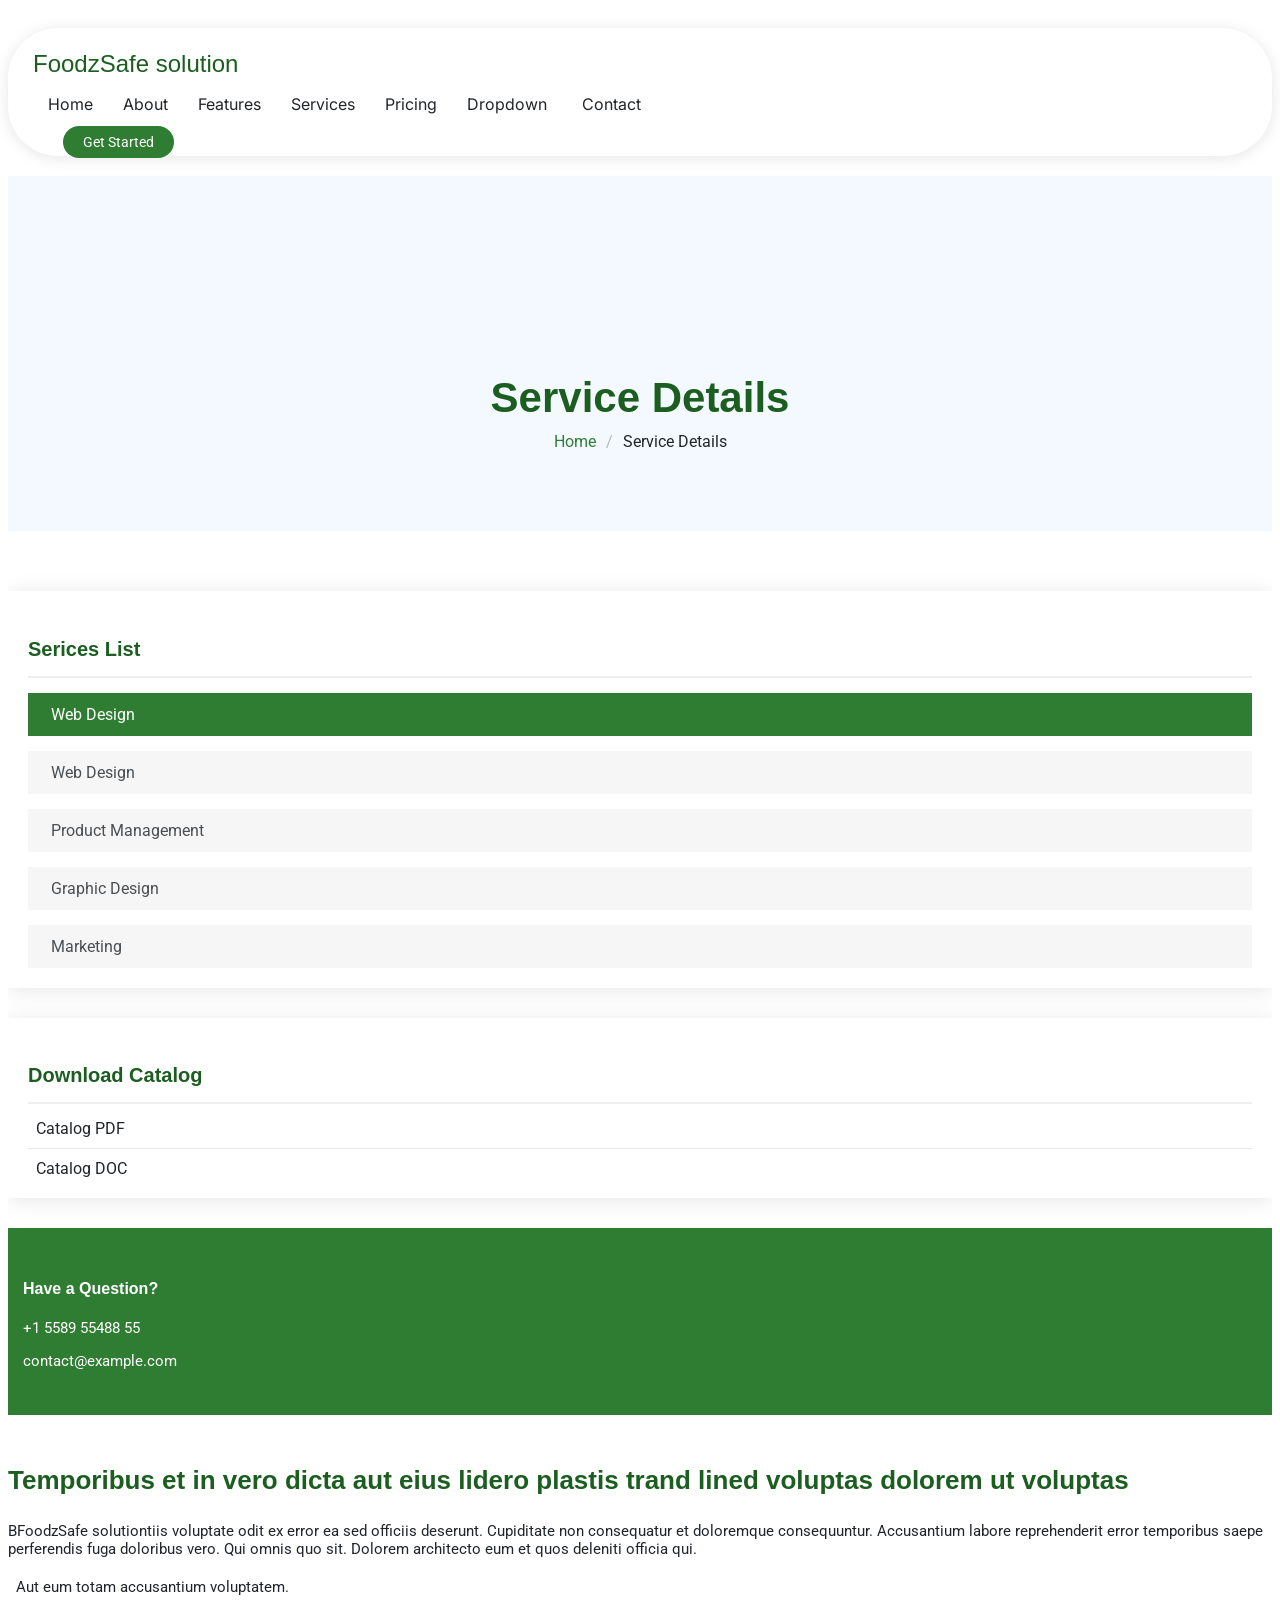
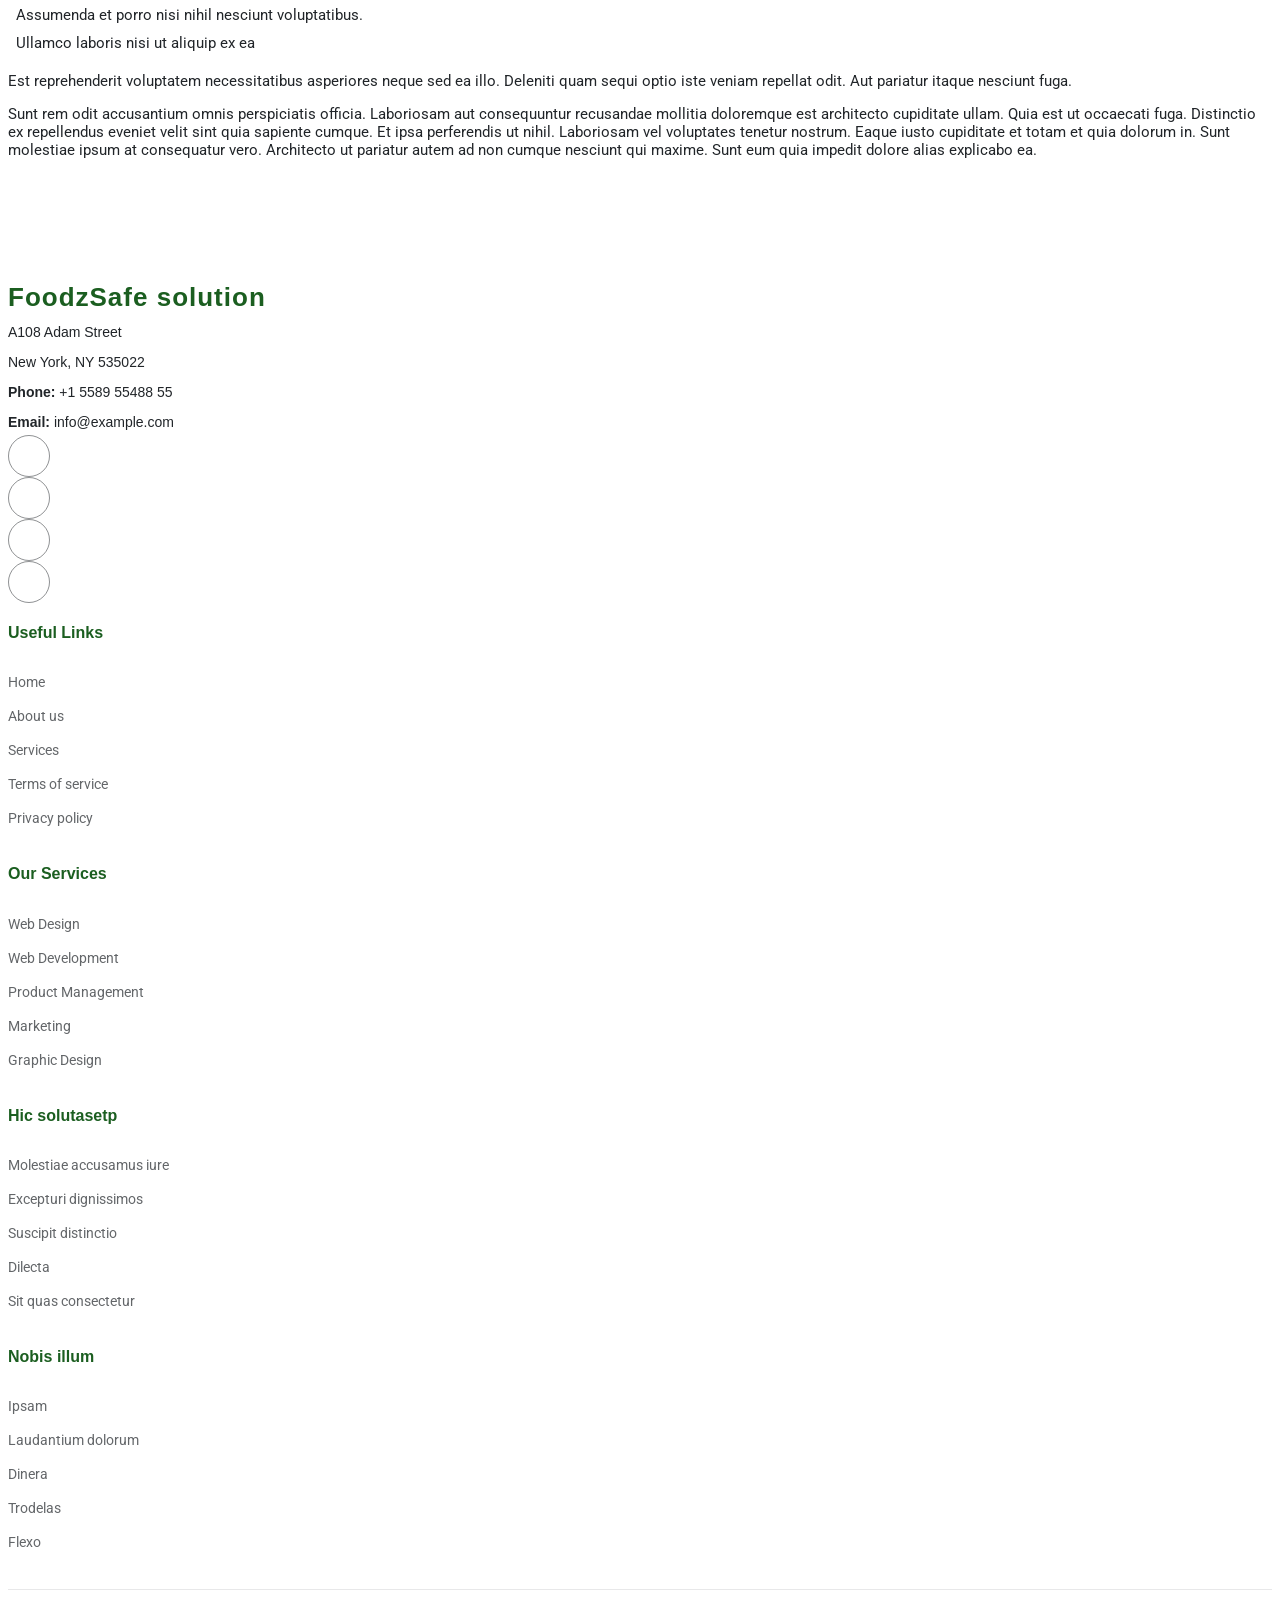
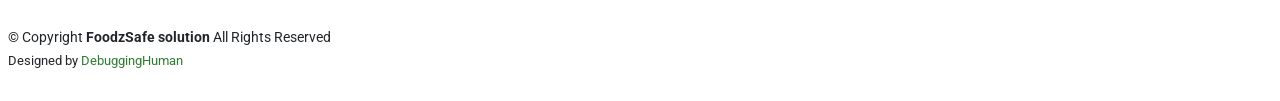
==== commit bb874f2e: "Updated code" ====
--- a/service-details.html
+++ b/service-details.html
@@ -4,7 +4,7 @@
 <head>
   <meta charset="utf-8">
   <meta content="width=device-width, initial-scale=1.0" name="viewport">
-  <title>Service Details - Foodz safe solution</title>
+  <title>Service Details - FoodzSafe solution</title>
   <meta name="description" content="">
   <meta name="keywords" content="">
 
@@ -36,7 +36,7 @@
       <a href="index.html" class="logo d-flex align-items-center me-auto me-xl-0">
         <!-- Uncomment the line below if you also wish to use an image logo -->
         <!-- <img src="assets/img/logo.png" alt=""> -->
-        <h1 class="sitename">Foodz safe solution</h1>
+        <h1 class="sitename">FoodzSafe solution</h1>
       </a>
 
       <nav id="navmenu" class="navmenu">
@@ -129,7 +129,7 @@
             <img src="assets/img/services.jpg" alt="" class="img-fluid services-img">
             <h3>Temporibus et in vero dicta aut eius lidero plastis trand lined voluptas dolorem ut voluptas</h3>
             <p>
-              BFoodz safe solutiontiis voluptate odit ex error ea sed officiis deserunt. Cupiditate non consequatur et doloremque consequuntur. Accusantium labore reprehenderit error temporibus saepe perferendis fuga doloribus vero. Qui omnis quo sit. Dolorem architecto eum et quos deleniti officia qui.
+              BFoodzSafe solutiontiis voluptate odit ex error ea sed officiis deserunt. Cupiditate non consequatur et doloremque consequuntur. Accusantium labore reprehenderit error temporibus saepe perferendis fuga doloribus vero. Qui omnis quo sit. Dolorem architecto eum et quos deleniti officia qui.
             </p>
             <ul>
               <li><i class="bi bi-check-circle"></i> <span>Aut eum totam accusantium voluptatem.</span></li>
@@ -158,7 +158,7 @@
       <div class="row gy-4">
         <div class="col-lg-4 col-md-6 footer-about">
           <a href="index.html" class="logo d-flex align-items-center">
-            <span class="sitename">Foodz safe solution</span>
+            <span class="sitename">FoodzSafe solution</span>
           </a>
           <div class="footer-contact pt-3">
             <p>A108 Adam Street</p>
@@ -222,7 +222,7 @@
     </div>
 
     <div class="container copyright text-center mt-4">
-      <p>© <span>Copyright</span> <strong class="px-1 sitename">Foodz safe solution</strong> <span>All Rights Reserved</span></p>
+      <p>© <span>Copyright</span> <strong class="px-1 sitename">FoodzSafe solution</strong> <span>All Rights Reserved</span></p>
       <div class="credits">
         Designed by <a href="https://debugginghuman.com/">DebuggingHuman</a>
       </div>
